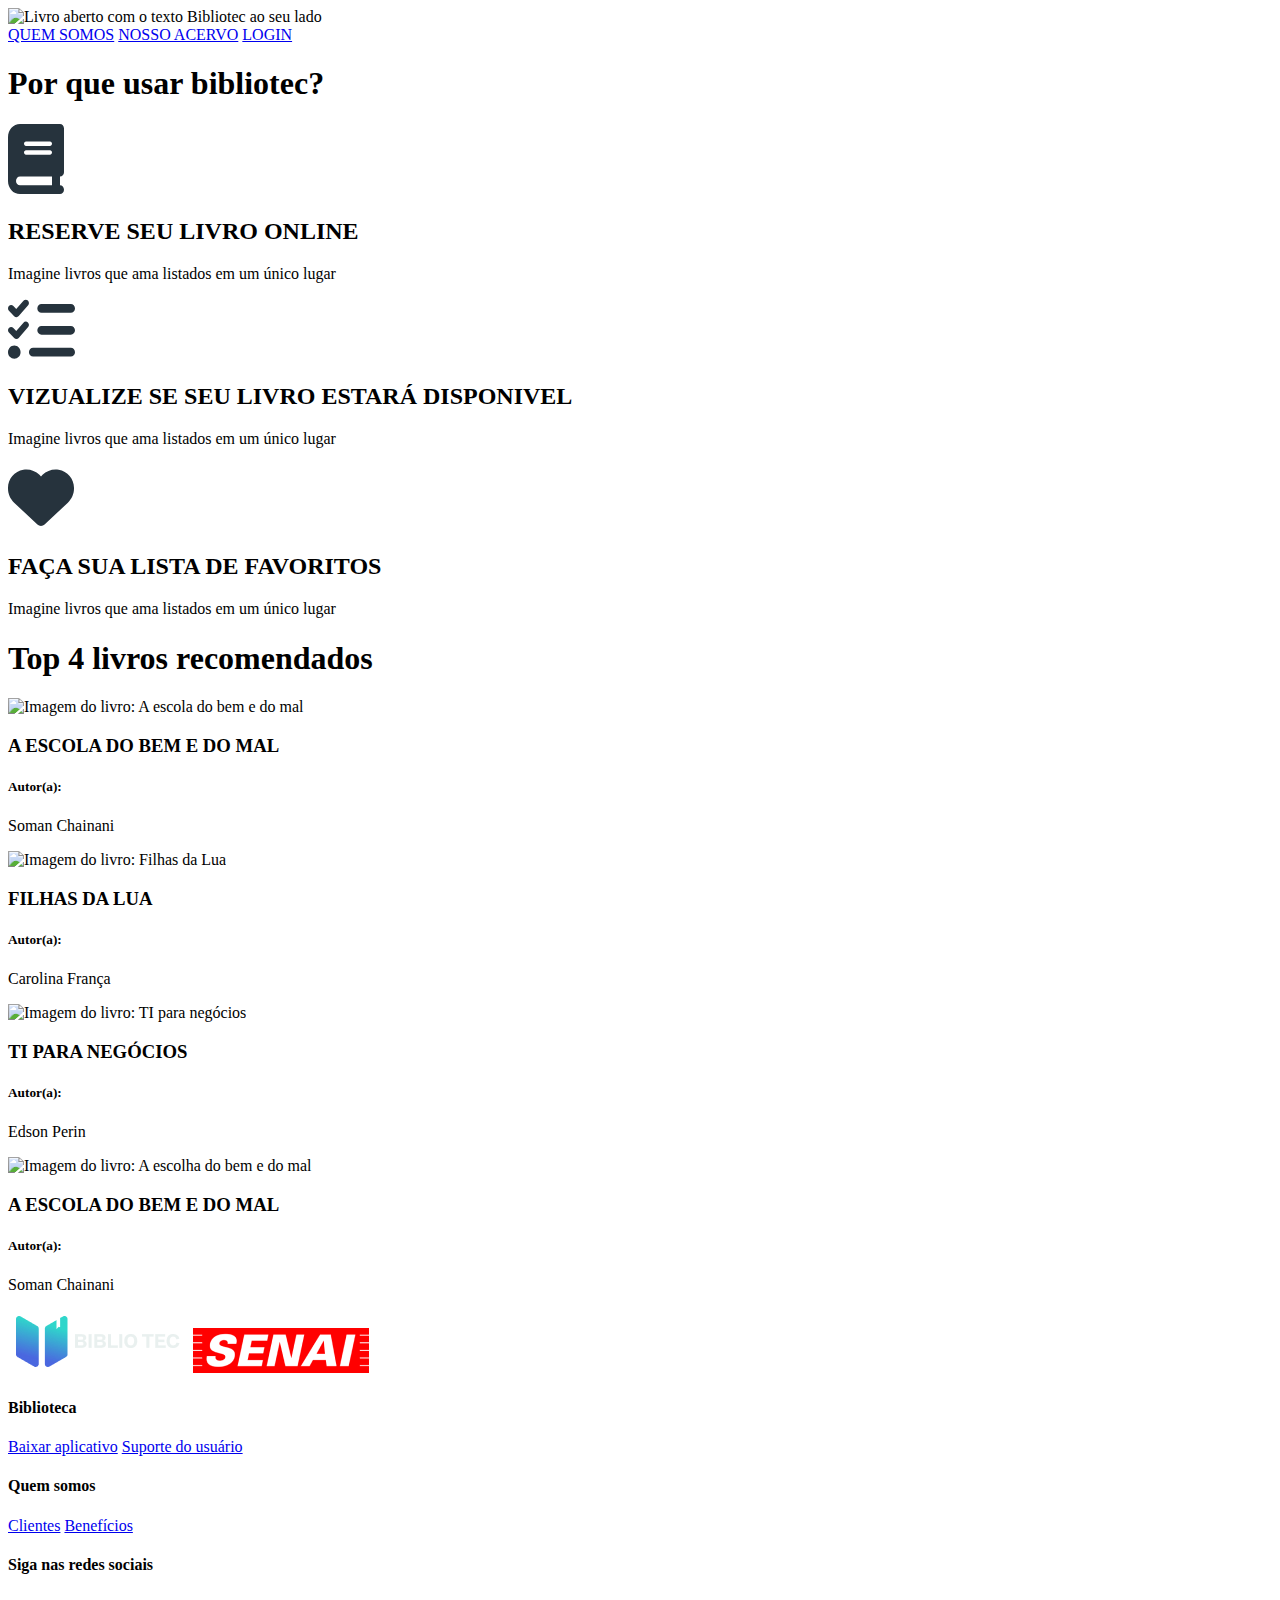
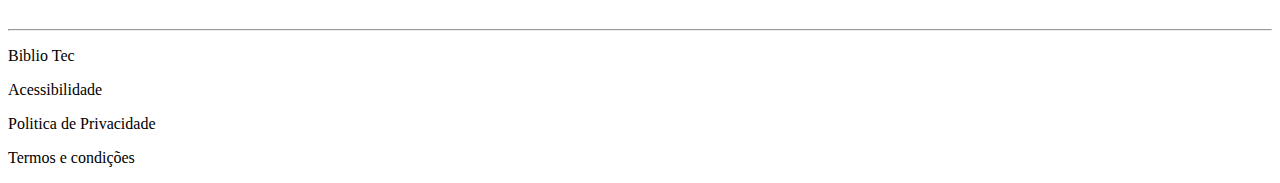
==== index.html @ 35be4344 "atividade em dupla" ====
<!DOCTYPE html>
<html lang="pt-BR">

<head>
    <meta charset="UTF-8">
    <meta name="viewport" content="width=device-width, initial-scale=1.0">
    <title>Bibliotec - A sua biblioteca digital</title>

    <link rel="stylesheet" href="./CSS/home.css">
</head>

<body>

    <header>
        <div class="layout-grid header-flex">
            <img src="./Imagens/logo-desktop.svg" alt="Livro aberto com o texto Bibliotec ao seu lado">

            <nav>
                <a href="#">QUEM SOMOS</a>
                <a href="#">NOSSO ACERVO</a>
                <a href="#">LOGIN</a>
            </nav>
        </div>
    </header>


    <main>
        <div class="bibliotec-flex"></div>

        <!-- PRIMEIRO SECTION -->
        <section class="bem-vindo layout-grid">


        </section>

        <!-- SEGUNDO SECTION -->
        <section class="bibliotec-flex layout-grid">
            <div class="titulo">
                <h1>Por que usar bibliotec?</h1>
            </div>
            <article class="article1">
                <div class="livro">

                    <img src="./imagens/book-solid.svg" alt="livrinho">

                </div>
                <h2>RESERVE SEU LIVRO ONLINE</h2>
                <p>Imagine livros que ama listados em um único lugar</p>
            </article>

            <article class="article1">
                <div class="livro">
                    <img src="./imagens/check-solid.svg" alt="livrinho">
                </div>
                <h2>VIZUALIZE SE SEU LIVRO ESTARÁ DISPONIVEL</h2>
                <p>Imagine livros que ama listados em um único lugar</p>
            </article>

            <article class="article1">
                <div class="livro">
                    <img src="./imagens/heart-solid.svg" alt="livrinho">
                </div>
                <h2>FAÇA SUA LISTA DE FAVORITOS</h2>
                <p>Imagine livros que ama listados em um único lugar</p>
            </article>

        </section>


        <!-- TERCEIRA SECTION -->
        <section class="sec-gratis layout-grid">

        </section>


        <!-- QUARTO SECTION -->
        <section class="livros-flex layout-grid">

            <div class="titulo">
                <h1>Top 4 livros recomendados</h1>
            </div>

            <article class="article-dois">
                <img src="./Imagens/livro1.png" alt="Imagem do livro: A escola do bem e do mal" width="200"
                    height="300">
                <h3>A ESCOLA DO BEM E DO MAL</h3>
                <h5>Autor(a):</h5>
                <P>Soman Chainani</P>
            </article>

            <article class="article-dois">
                <img src="./Imagens/livro2.png" alt="Imagem do livro: Filhas da Lua" width="200" height="300">
                <h3>FILHAS DA LUA</h3>
                <h5>Autor(a):</h5>
                <P>Carolina França</P>
            </article>

            <article class="article-dois">
                <img src="./Imagens/livro3.png" alt="Imagem do livro: TI para negócios" width="200" height="300">
                <h3>TI PARA NEGÓCIOS</h3>
                <h5>Autor(a):</h5>
                <P>Edson Perin</P>
            </article>

            <article class="article-dois">
                <img src="./Imagens/livro4.png" alt="Imagem do livro: A escolha do bem e do mal" width="200"
                    height="300">
                <h3>A ESCOLA DO BEM E DO MAL</h3>
                <h5>Autor(a):</h5>
                <P>Soman Chainani</P>
            </article>
        </section>

    </main>

    <footer>
        <div class="layout-grid footer-flex">

            <div class="logo">
                <img src="./imagens/header-logo-mobile.png" alt="">
                <img src="./imagens/logo-senai-vermelho.png" alt="">
            </div>

            <div class="conteudo">
                <article class="footer-nav">
                    <nav class="links">
                        <h4> Biblioteca</h4>
                        <a href="#">Baixar aplicativo</a>
                        <a href="#">Suporte do usuário</a>
                    </nav>

                    <nav class="links">
                        <h4>Quem somos</h4>
                        <a href="#">Clientes</a>
                        <a href="#">Benefícios</a>
                    </nav>
                </article>

                <div class="redes-sociais">
                    <h4>Siga nas redes sociais</h4>
                    <div class="imagens-footer">
                        <img src="./imagens/facebook-icon.png" alt="">
                        <img src="./imagens/instagram-icon.png" alt="">
                        <img src="./imagens/linkedin-icon.png" alt="">
                    </div>
                </div>
            </div>

            <hr>

        </div>
        <div class="layout-grid informacoes-rodape">
            <p>Biblio Tec</p>
            <p>Acessibilidade</p>
            <p>Politica de Privacidade</p>
            <p>Termos e condições</p>
        </div>

    </footer>
</body>

</html>
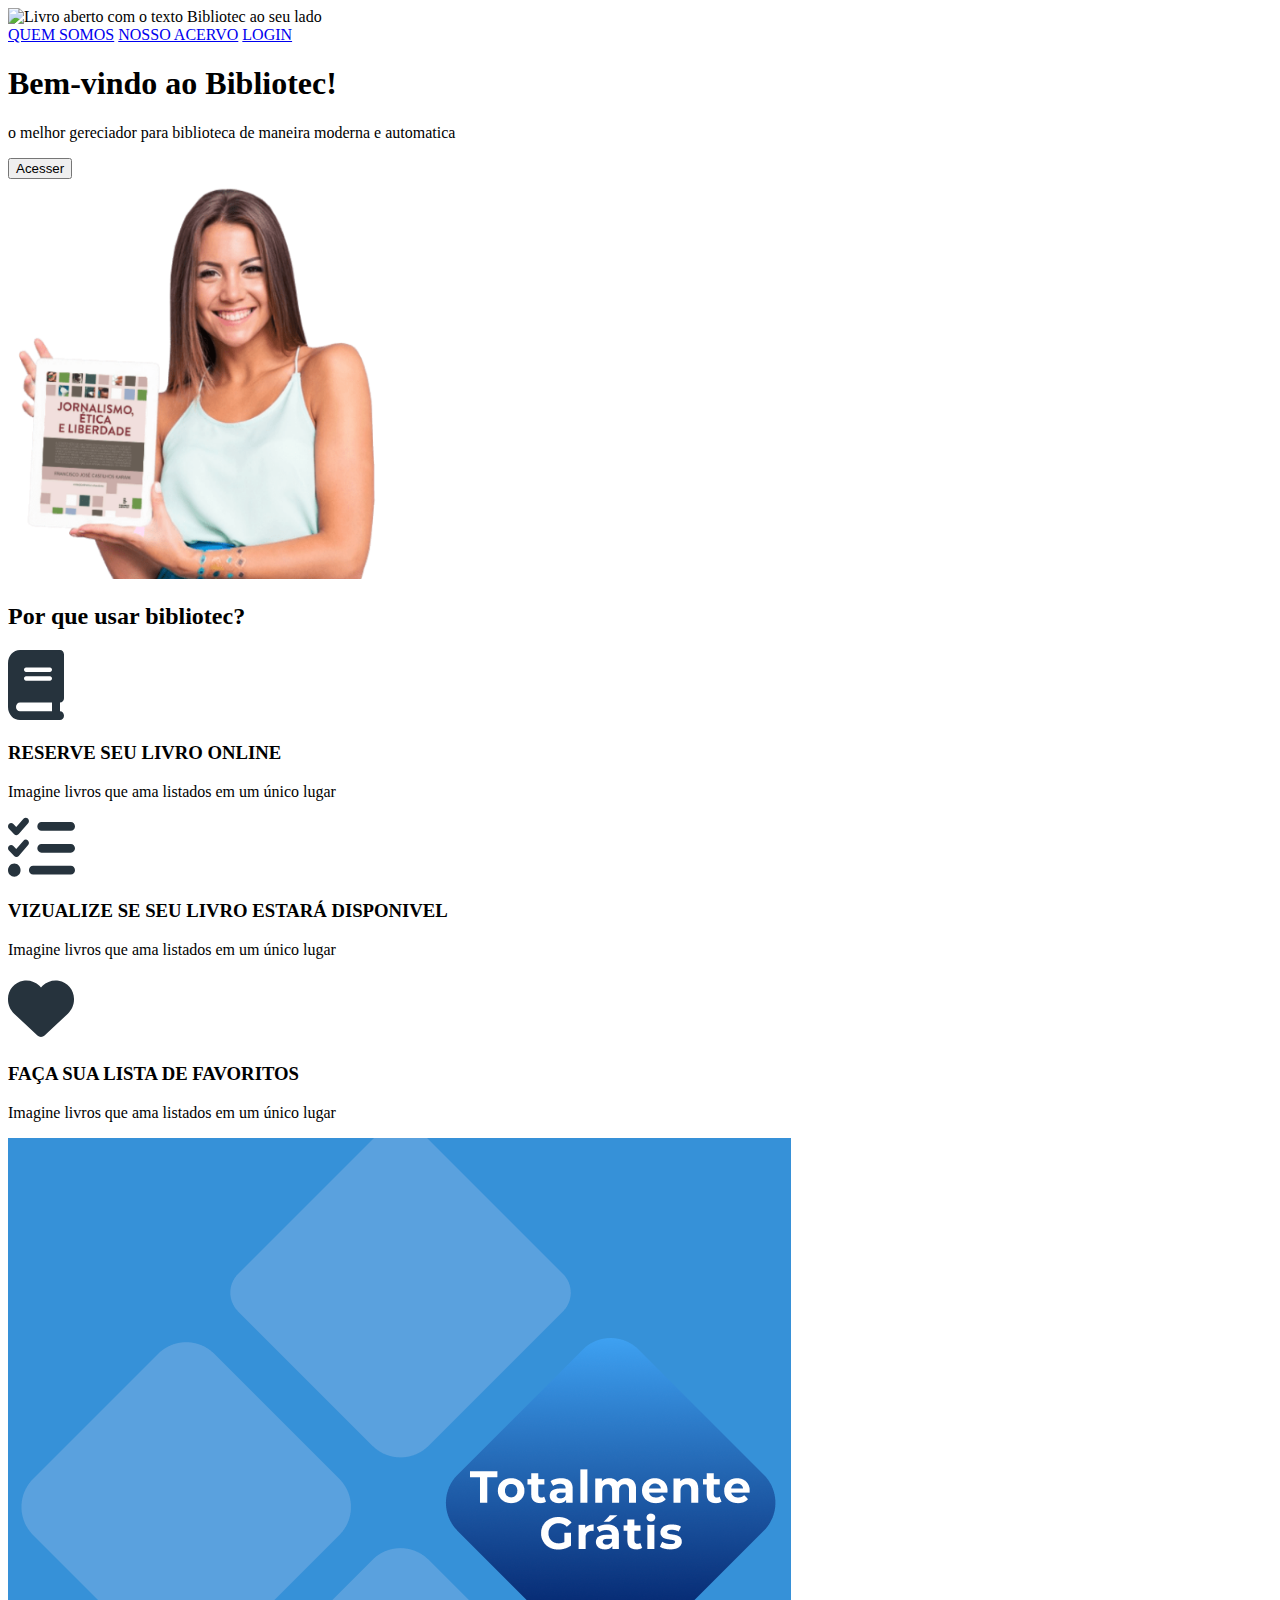
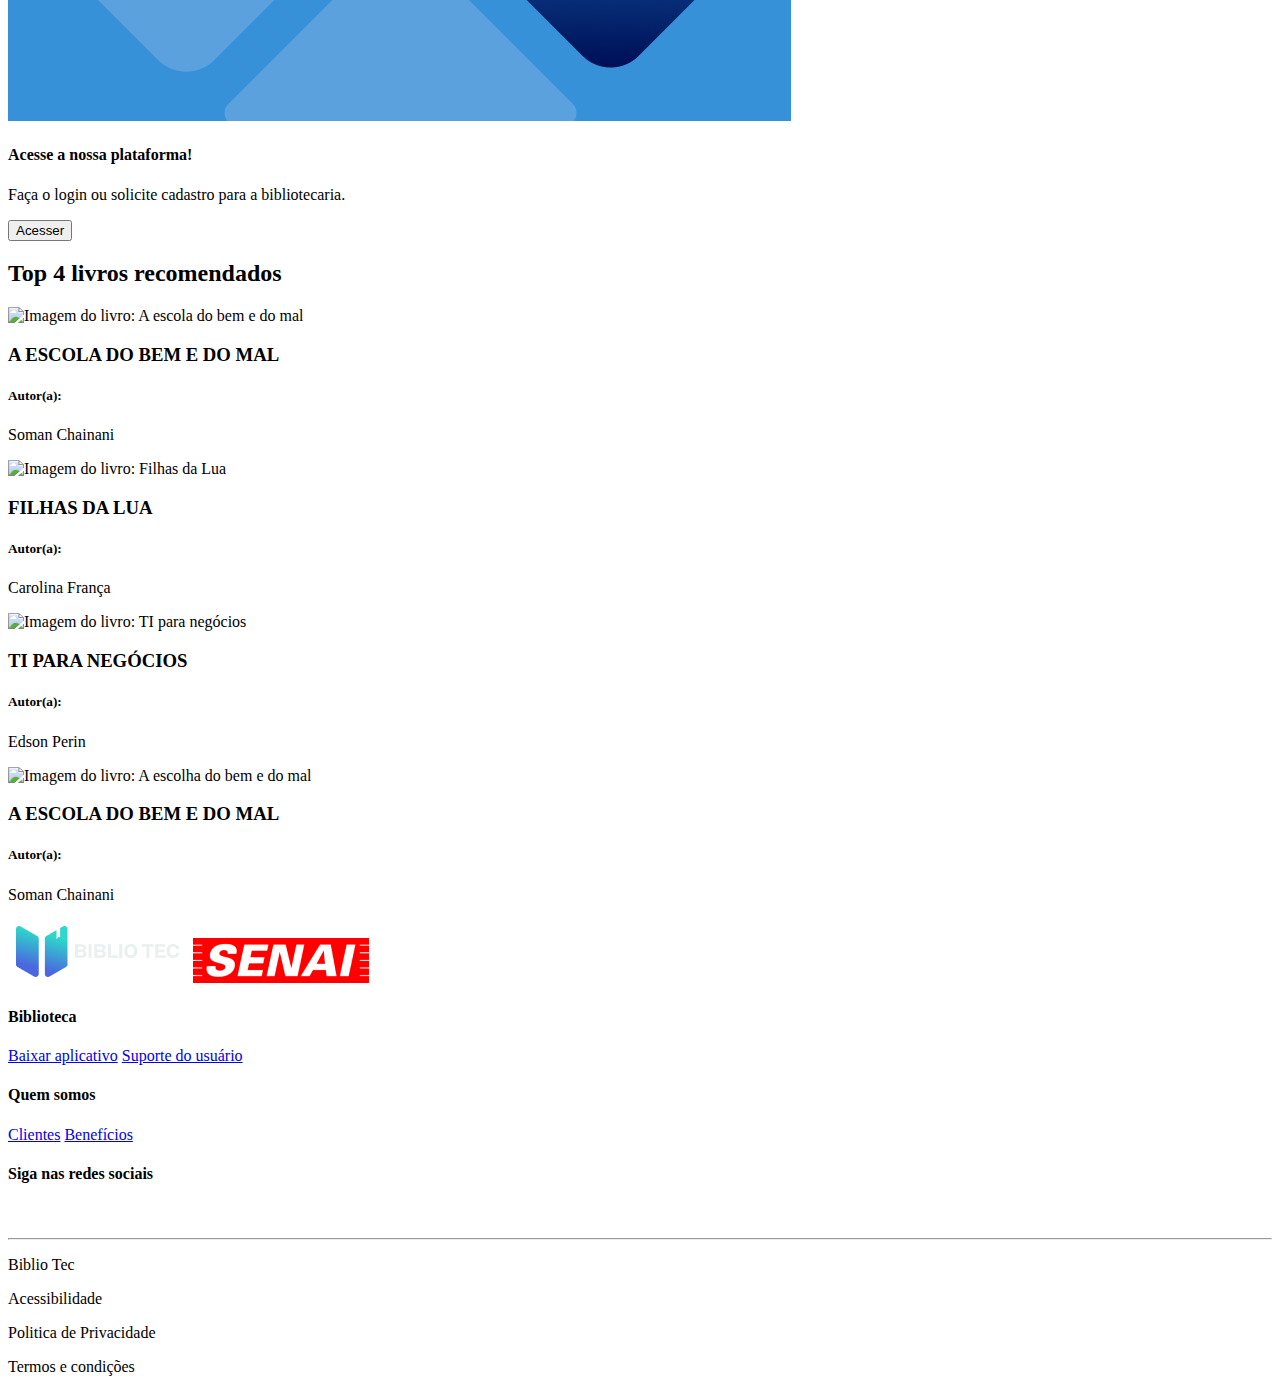
==== commit e4509ec1: "a plataforma da biblioteca" ====
--- a/index.html
+++ b/index.html
@@ -25,6 +25,18 @@
 
 
     <main>
+        <section id="banner">
+            <div class="layout-grid  banner-flex  ">
+                <div class="banner-info">
+                    <h1>Bem-vindo ao Bibliotec!</h1>
+                    <p> o melhor gereciador para biblioteca de maneira moderna e automatica</p>
+                    <button>Acesser</button>
+                </div>
+                <img src="imagens/banner-mulher-livro.png" alt="Banner , mulher com livro na mao" height="400">
+            </div>
+
+        </section>
+
         <div class="bibliotec-flex"></div>
 
         <!-- PRIMEIRO SECTION -->
@@ -36,7 +48,7 @@
         <!-- SEGUNDO SECTION -->
         <section class="bibliotec-flex layout-grid">
             <div class="titulo">
-                <h1>Por que usar bibliotec?</h1>
+                <h2>Por que usar bibliotec?</h2>
             </div>
             <article class="article1">
                 <div class="livro">
@@ -44,7 +56,7 @@
                     <img src="./imagens/book-solid.svg" alt="livrinho">
 
                 </div>
-                <h2>RESERVE SEU LIVRO ONLINE</h2>
+                <h3>RESERVE SEU LIVRO ONLINE</h3>
                 <p>Imagine livros que ama listados em um único lugar</p>
             </article>
 
@@ -52,7 +64,7 @@
                 <div class="livro">
                     <img src="./imagens/check-solid.svg" alt="livrinho">
                 </div>
-                <h2>VIZUALIZE SE SEU LIVRO ESTARÁ DISPONIVEL</h2>
+                <h3>VIZUALIZE SE SEU LIVRO ESTARÁ DISPONIVEL</h3>
                 <p>Imagine livros que ama listados em um único lugar</p>
             </article>
 
@@ -60,24 +72,46 @@
                 <div class="livro">
                     <img src="./imagens/heart-solid.svg" alt="livrinho">
                 </div>
-                <h2>FAÇA SUA LISTA DE FAVORITOS</h2>
+                <h3>FAÇA SUA LISTA DE FAVORITOS</h3>
                 <p>Imagine livros que ama listados em um único lugar</p>
             </article>
 
         </section>
 
 
+
+
+
+
+
+
+
         <!-- TERCEIRA SECTION -->
-        <section class="sec-gratis layout-grid">
+        <!-- <section class="sec-gratis layout-grid"> -->
+
+        <section id="totalmente-gratis">
+            <div class="layout-grid totalmente-flex">
+                <img src="imagens/totalmente-gratis.png" alt=" a plataforma do livro" >
+                <div class="texto-gratis">
+                    <h4>Acesse a nossa plataforma!</h4>
+                    <p>Faça o login ou solicite cadastro para a bibliotecaria.</p>
+                    <button>Acesser</button>
+                </div>
+            </div>
+
 
         </section>
+
+
+
+
 
 
         <!-- QUARTO SECTION -->
         <section class="livros-flex layout-grid">
 
             <div class="titulo">
-                <h1>Top 4 livros recomendados</h1>
+                <h2>Top 4 livros recomendados</h2>
             </div>
 
             <article class="article-dois">
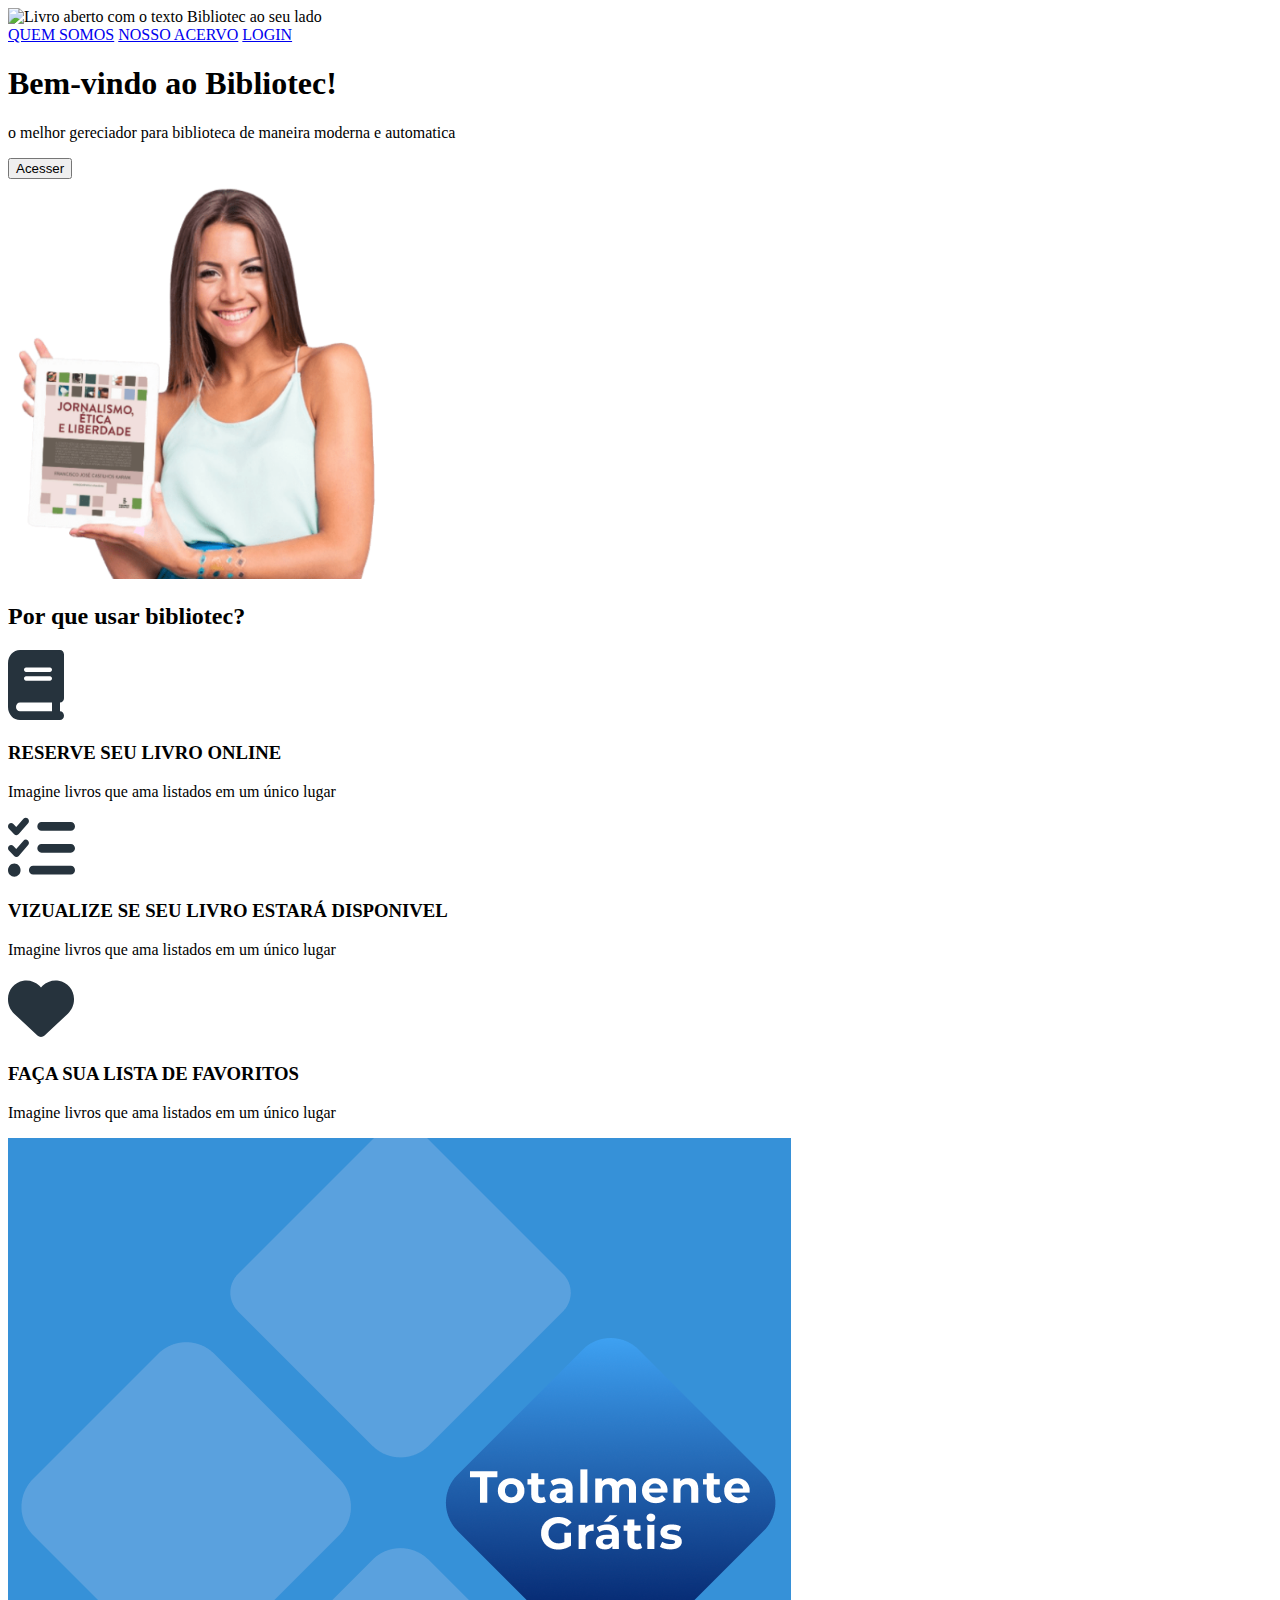
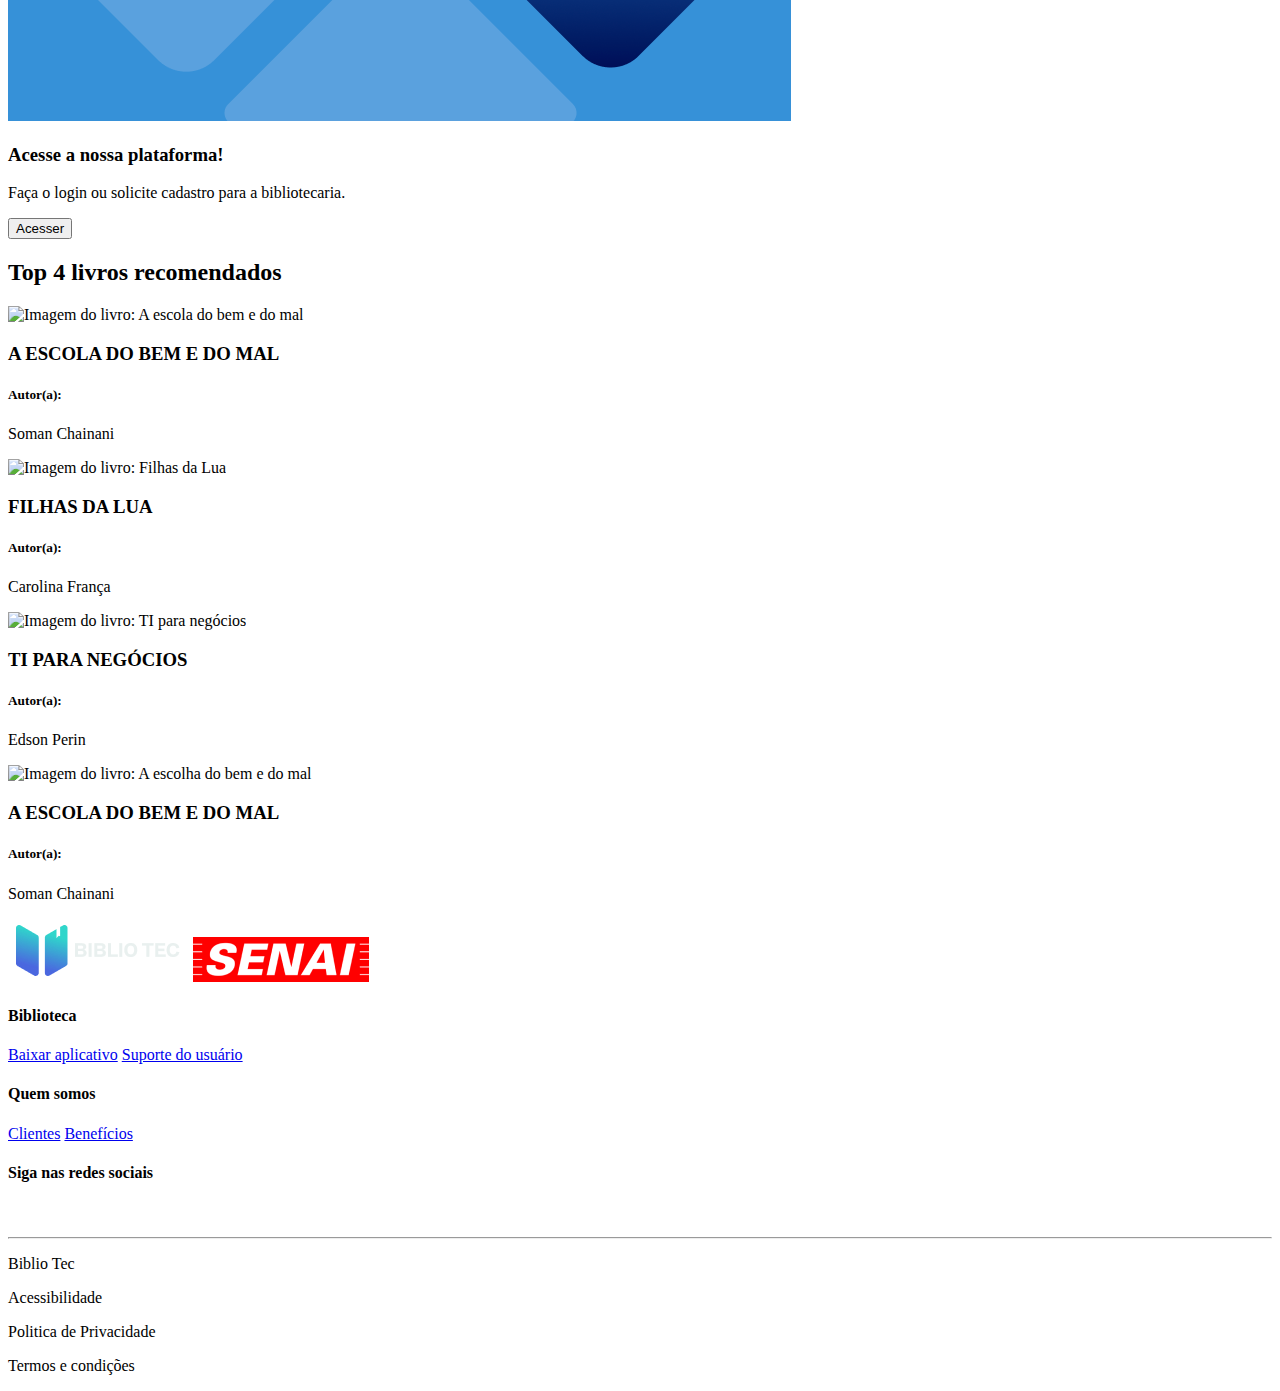
==== commit da2ef849: "tela de login" ====
--- a/index.html
+++ b/index.html
@@ -93,7 +93,7 @@
             <div class="layout-grid totalmente-flex">
                 <img src="imagens/totalmente-gratis.png" alt=" a plataforma do livro" >
                 <div class="texto-gratis">
-                    <h4>Acesse a nossa plataforma!</h4>
+                    <h3>Acesse a nossa plataforma!</h3>
                     <p>Faça o login ou solicite cadastro para a bibliotecaria.</p>
                     <button>Acesser</button>
                 </div>
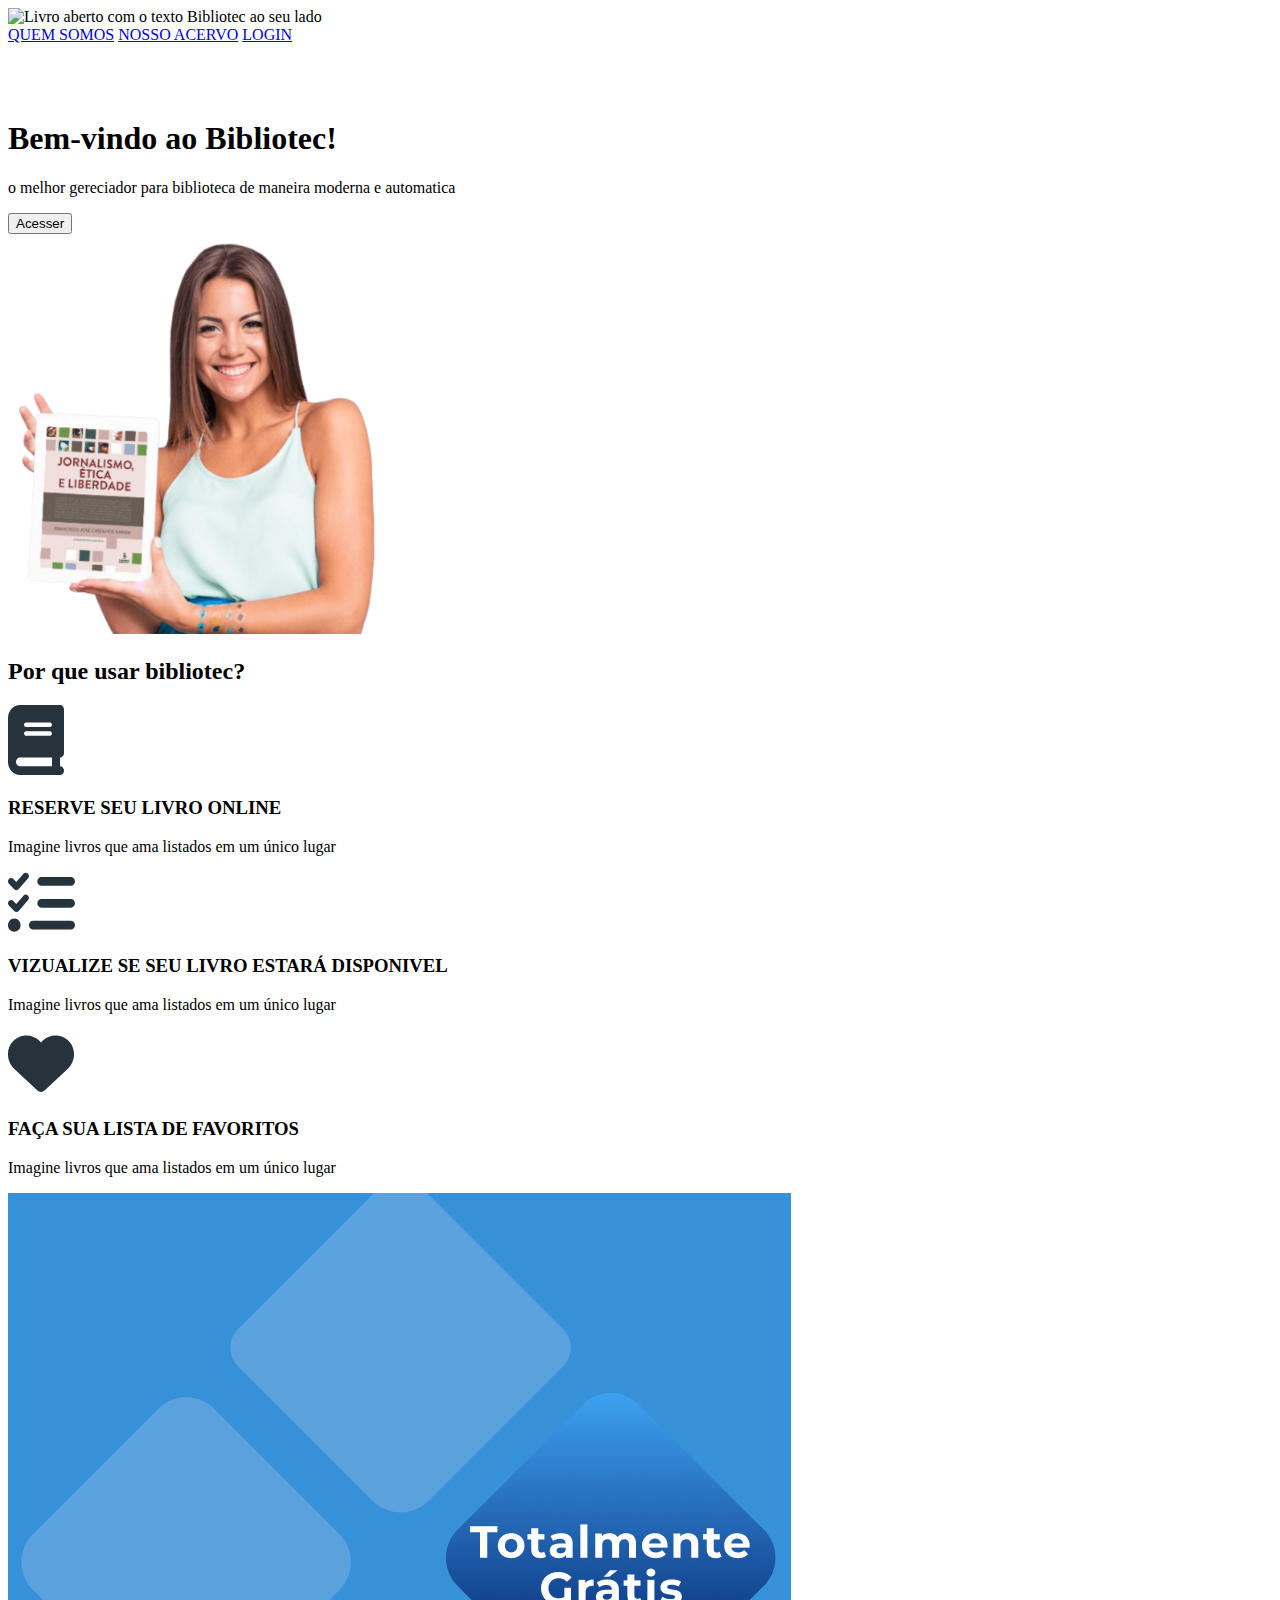
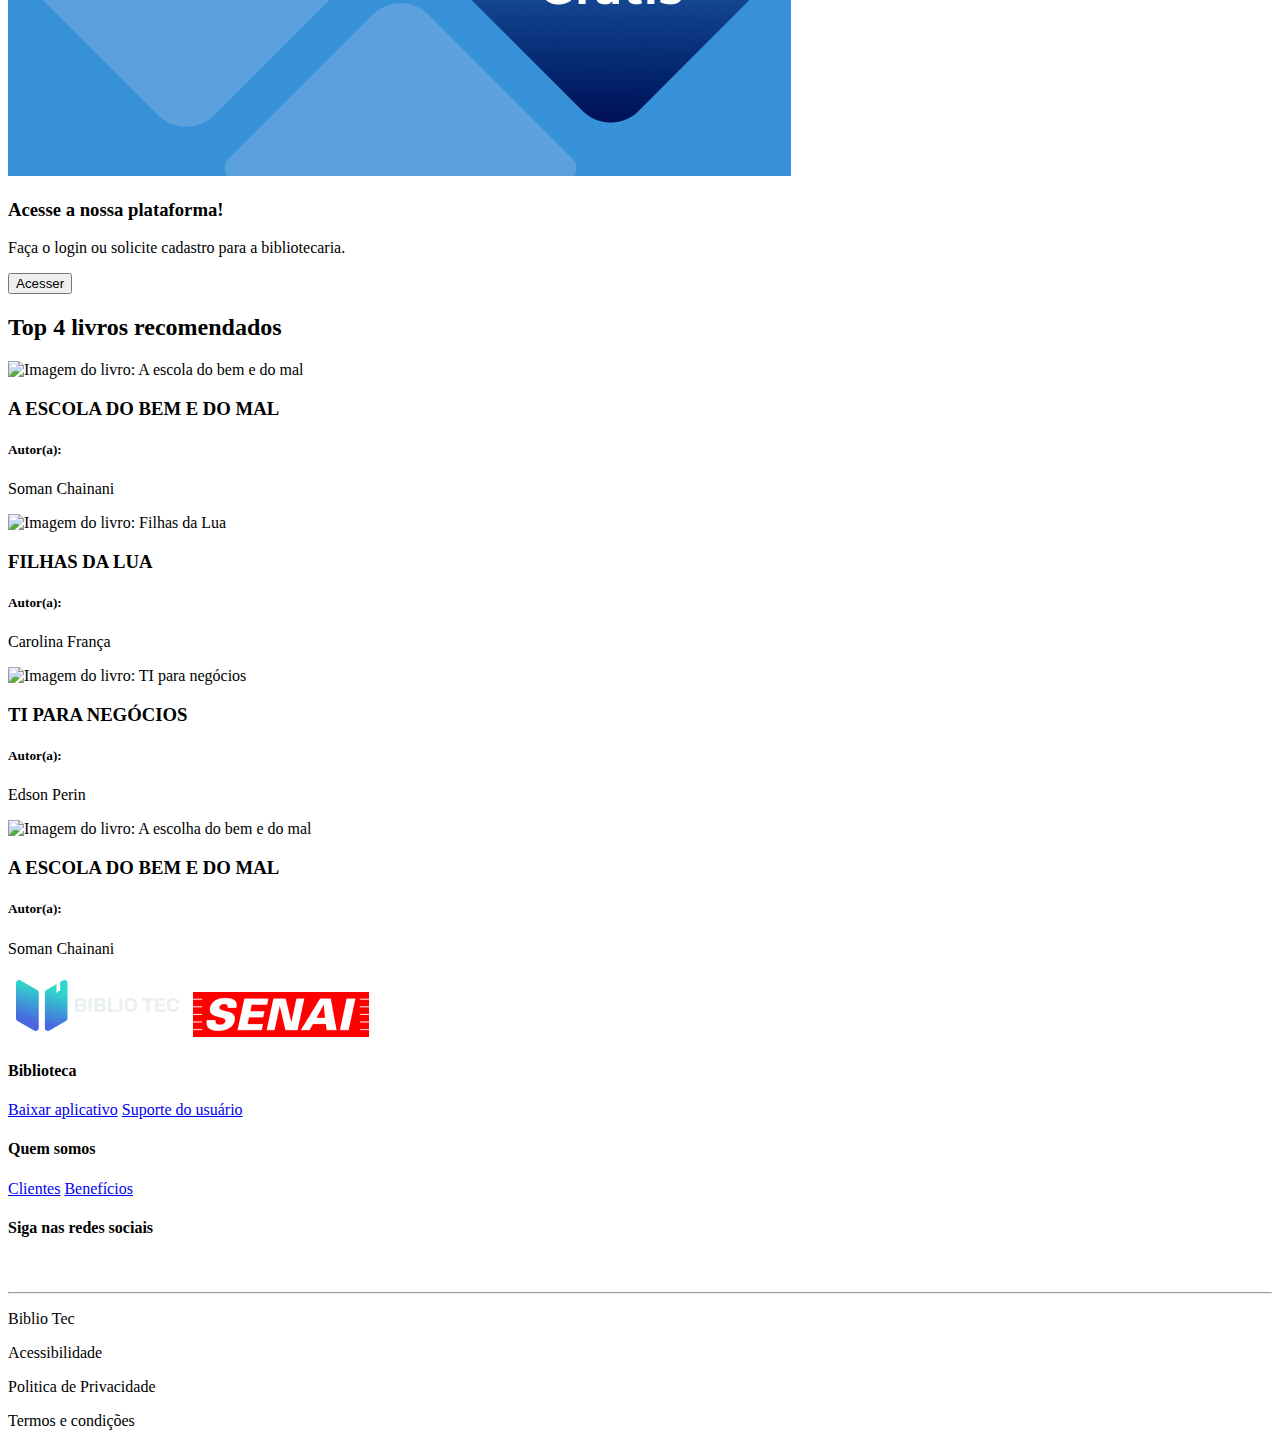
==== commit 1385e855: "atividade de menu" ====
--- a/index.html
+++ b/index.html
@@ -15,11 +15,14 @@
         <div class="layout-grid header-flex">
             <img src="./Imagens/logo-desktop.svg" alt="Livro aberto com o texto Bibliotec ao seu lado">
 
-            <nav>
+            <nav id="menu "  class="menu">
                 <a href="#">QUEM SOMOS</a>
                 <a href="#">NOSSO ACERVO</a>
                 <a href="#">LOGIN</a>
             </nav>
+          <img src="./imagens/menu-hamburger.png" alt="os login"  onclick="mostrarmenu ()">
+
+
         </div>
     </header>
 
@@ -146,6 +149,7 @@
         </section>
 
     </main>
+  
 
     <footer>
         <div class="layout-grid footer-flex">
@@ -189,8 +193,18 @@
             <p>Politica de Privacidade</p>
             <p>Termos e condições</p>
         </div>
+        
+
 
     </footer>
+     <script>
+    function mortrarmenu(){
+
+        document.getElementById("menu").classList.toggle("mostra-menu")
+    }
+
+
+     </script>
 </body>
 
 </html>